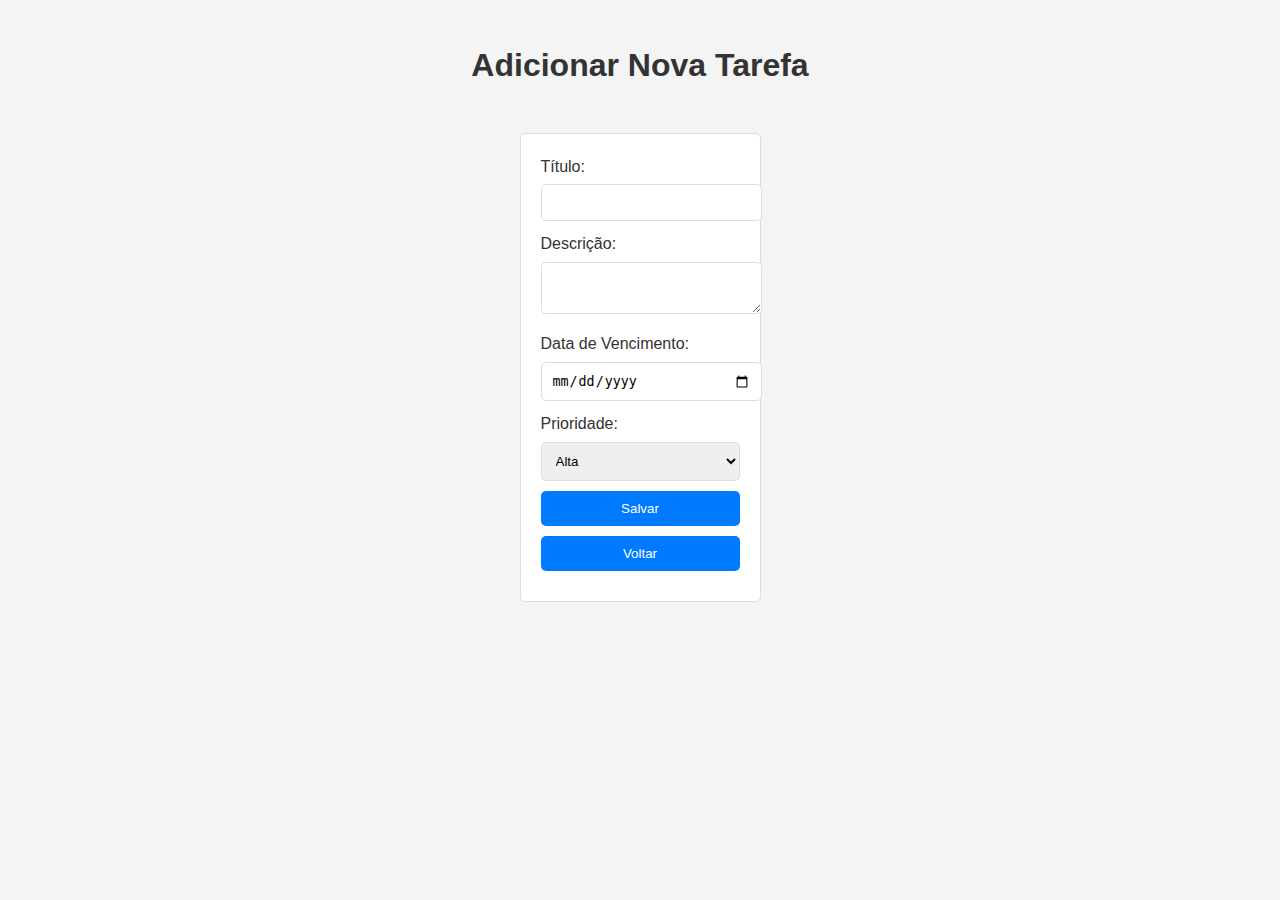
==== src/main/resources/templates/addTask.html @ fa02777a "Primeiro commit" ====
<!DOCTYPE html>
<html lang="en">
<head>
    <meta charset="UTF-8">
    <meta name="viewport" content="width=device-width, initial-scale=1.0">
    <title>Adicionar Tarefa</title>
    <link rel="stylesheet" href="../static/css/styles.css">
</head>
<body>
    <h1>Adicionar Nova Tarefa</h1>
    <form id="add-task-form">
        <label for="title">Título:</label>
        <input type="text" id="title" name="title" required>
        <br>
        <label for="description">Descrição:</label>
        <textarea id="description" name="description" required></textarea>
        <br>
        <label for="dueDate">Data de Vencimento:</label>
        <input type="date" id="dueDate" name="dueDate" required>
        <br>
        <label for="priority">Prioridade:</label>
        <select id="priority" name="priority">
            <option value="Alta">Alta</option>
            <option value="Média">Média</option>
            <option value="Baixa">Baixa</option>
        </select>
        <br>
        <button type="submit">Salvar</button>
        <button type="button" onclick="window.location.href = '../templates/home.html'">Voltar</button>
    </form>
    <p id="add-task-error" class="error"></p>
</body>
<script>
    document.getElementById("add-task-form").addEventListener("submit", async function (e) {
        e.preventDefault();

        const title = document.getElementById("title").value;
        const description = document.getElementById("description").value;
        const dueDate = document.getElementById("dueDate").value;
        const priority = document.getElementById("priority").value;

        try {
            const response = await fetch("http://localhost:8080/tasks", {
                method: "POST",
                headers: {
                    "Content-Type": "application/x-www-form-urlencoded",
                },
                body: `title=${title}&description=${description}&dueDate=${dueDate}&priority=${priority}`,
            });

            if (!response.ok) {
                throw new Error(`Erro ao salvar tarefa. Status: ${response.status}`);
            }

            alert("Tarefa adicionada com sucesso!");
            window.location.href = "../templates/home.html";
        } catch (error) {
            console.error("Erro ao salvar tarefa:", error);
            document.getElementById("add-task-error").textContent = "Erro ao salvar tarefa. Tente novamente.";
        }
    });
</script>
</html>
---- src/main/resources/static/css/styles.css ----
body {
    font-family: Arial, sans-serif;
    line-height: 1.6;
    background-color: #f4f4f4;
    color: #333;
    margin: 0;
    padding: 0;
    display: flex;
    flex-direction: column;
    align-items: center;
}

h1 {
    margin-top: 20px;
}

form {
    max-width: 400px;
    margin: 20px auto;
    padding: 20px;
    background: #fff;
    border: 1px solid #ddd;
    border-radius: 5px;
}

label {
    display: block;
    margin-bottom: 5px;
}

input, textarea, select, button {
    width: 100%;
    padding: 10px;
    margin-bottom: 10px;
    border: 1px solid #ddd;
    border-radius: 5px;
}

button {
    background-color: #007BFF;
    color: white;
    border: none;
    cursor: pointer;
}

button:hover {
    background-color: #0056b3;
}

table {
    width: 100%;
    margin-top: 20px;
    border-collapse: collapse;
}

table, th, td {
    border: 1px solid #ddd;
    text-align: left;
}

th, td {
    padding: 10px;
}

body {
    font-family: Arial, sans-serif;
    margin: 20px;
    background-color: #f4f4f4;
}

h1 {
    text-align: center;
    color: #333;
}

table {
    width: 100%;
    border-collapse: collapse;
    margin: 20px 0;
}

th, td {
    padding: 10px;
    text-align: left;
}

th {
    background-color: #007BFF;
    color: #fff;
}

tr:nth-child(even) {
    background-color: #f9f9f9;
}

tr:hover {
    background-color: #f1f1f1;
}
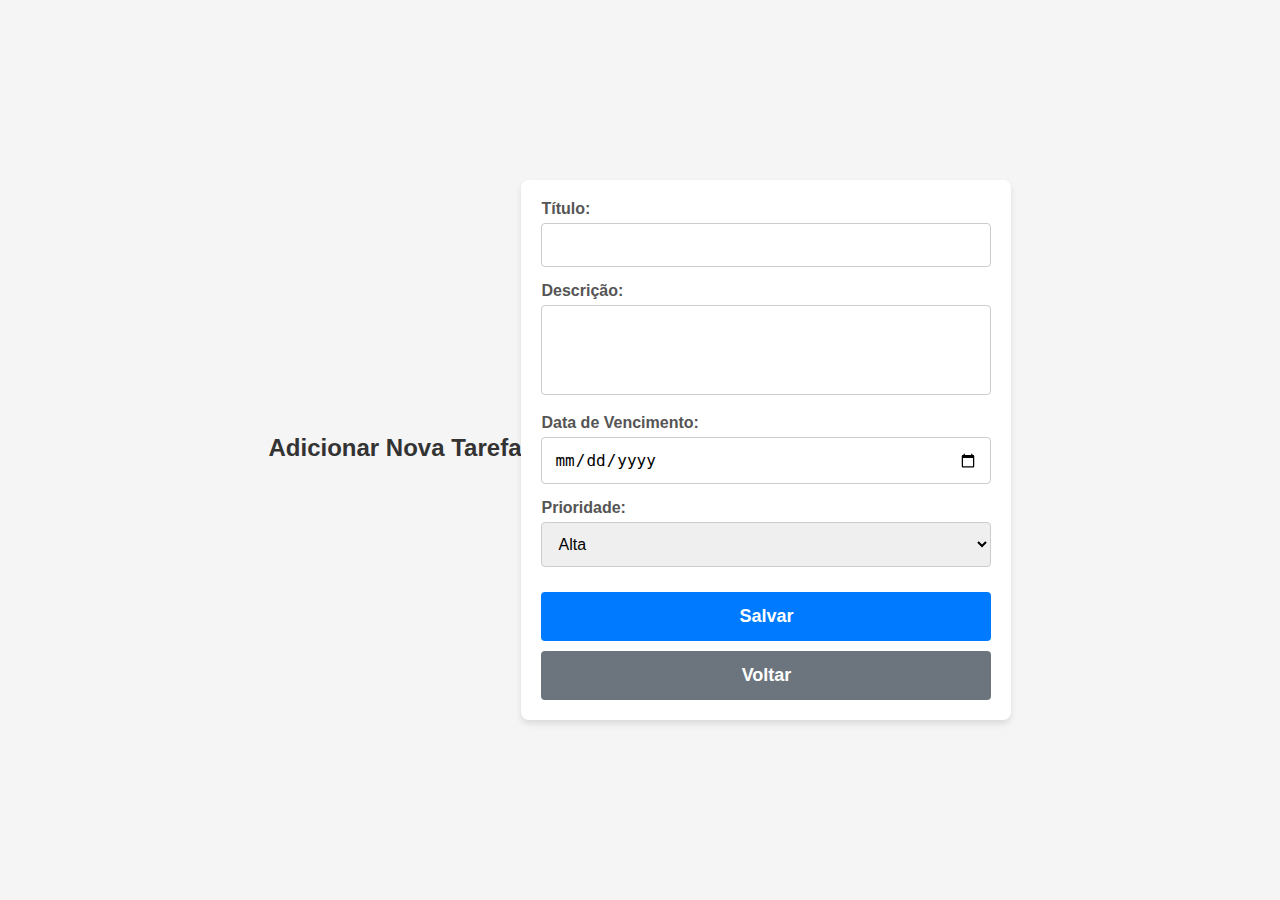
==== commit d5bc1923: "Métodos novos para relatórios" ====
--- a/src/main/resources/templates/addTask.html
+++ b/src/main/resources/templates/addTask.html
@@ -4,7 +4,7 @@
     <meta charset="UTF-8">
     <meta name="viewport" content="width=device-width, initial-scale=1.0">
     <title>Adicionar Tarefa</title>
-    <link rel="stylesheet" href="../static/css/styles.css">
+    <link rel="stylesheet" href="../static/css/addTask.css">
 </head>
 <body>
     <h1>Adicionar Nova Tarefa</h1>
@@ -26,7 +26,7 @@
         </select>
         <br>
         <button type="submit">Salvar</button>
-        <button type="button" onclick="window.location.href = '../templates/home.html'">Voltar</button>
+        <button type="button" onclick="window.location.href = '../templates/tasks.html'">Voltar</button>
     </form>
     <p id="add-task-error" class="error"></p>
 </body>
@@ -53,7 +53,7 @@
             }
 
             alert("Tarefa adicionada com sucesso!");
-            window.location.href = "../templates/home.html";
+            window.location.href = "../templates/tasks.html";
         } catch (error) {
             console.error("Erro ao salvar tarefa:", error);
             document.getElementById("add-task-error").textContent = "Erro ao salvar tarefa. Tente novamente.";
--- a/src/main/resources/static/css/addTask.css
+++ b/src/main/resources/static/css/addTask.css
@@ -0,0 +1,72 @@
+body {
+    font-family: Arial, sans-serif;
+    background-color: #f5f5f5;
+    margin: 0;
+    padding: 0;
+    display: flex;
+    justify-content: center;
+    align-items: center;
+    height: 100vh;
+}
+
+form {
+    background-color: white;
+    padding: 20px;
+    border-radius: 8px;
+    box-shadow: 0 4px 6px rgba(0, 0, 0, 0.1);
+    width: 450px;
+}
+
+h1 {
+    text-align: center;
+    margin-bottom: 20px;
+    font-size: 24px;
+    color: #333;
+}
+
+label {
+    display: block;
+    font-weight: bold;
+    margin-bottom: 5px;
+    color: #555;
+}
+
+input, textarea, select {
+    width: 100%;
+    padding: 12px;
+    font-size: 16px;
+    border: 1px solid #ccc;
+    border-radius: 4px;
+    margin-bottom: 15px;
+    box-sizing: border-box;
+}
+
+textarea {
+    resize: none;
+    height: 90px;
+}
+
+button {
+    width: 100%;
+    padding: 14px;
+    font-size: 18px;
+    font-weight: bold;
+    color: white;
+    background-color: #007bff;
+    border: none;
+    border-radius: 4px;
+    cursor: pointer;
+    margin-top: 10px;
+}
+
+button:hover {
+    background-color: #0056b3;
+}
+
+button:last-child {
+    background-color: #6c757d;
+}
+
+button:last-child:hover {
+    background-color: #5a6268;
+}
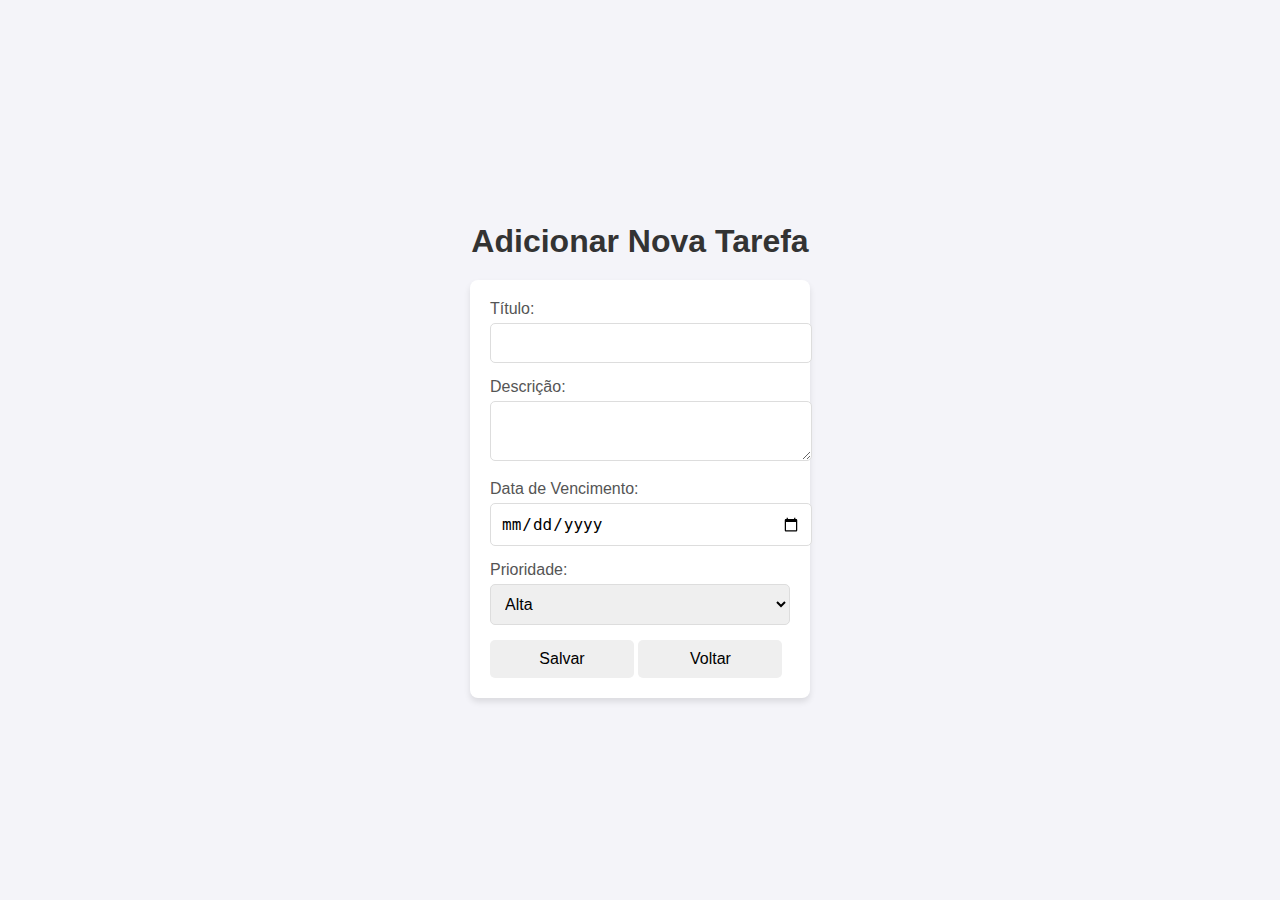
==== commit a98e755c: "Finalização do projeto" ====
--- a/src/main/resources/templates/addTask.html
+++ b/src/main/resources/templates/addTask.html
@@ -3,7 +3,7 @@
 <head>
     <meta charset="UTF-8">
     <meta name="viewport" content="width=device-width, initial-scale=1.0">
-    <title>Adicionar Tarefa</title>
+    <title>Adicionar Nova Tarefa</title>
     <link rel="stylesheet" href="../static/css/addTask.css">
 </head>
 <body>
@@ -11,53 +11,19 @@
     <form id="add-task-form">
         <label for="title">Título:</label>
         <input type="text" id="title" name="title" required>
-        <br>
         <label for="description">Descrição:</label>
         <textarea id="description" name="description" required></textarea>
-        <br>
         <label for="dueDate">Data de Vencimento:</label>
         <input type="date" id="dueDate" name="dueDate" required>
-        <br>
         <label for="priority">Prioridade:</label>
-        <select id="priority" name="priority">
+        <select id="priority" name="priority" required>
             <option value="Alta">Alta</option>
             <option value="Média">Média</option>
             <option value="Baixa">Baixa</option>
         </select>
-        <br>
         <button type="submit">Salvar</button>
-        <button type="button" onclick="window.location.href = '../templates/tasks.html'">Voltar</button>
+        <button type="button" onclick="window.location.href='tasks.html'">Voltar</button>
     </form>
-    <p id="add-task-error" class="error"></p>
+    <script src="../static/js/app.js"></script>
 </body>
-<script>
-    document.getElementById("add-task-form").addEventListener("submit", async function (e) {
-        e.preventDefault();
-
-        const title = document.getElementById("title").value;
-        const description = document.getElementById("description").value;
-        const dueDate = document.getElementById("dueDate").value;
-        const priority = document.getElementById("priority").value;
-
-        try {
-            const response = await fetch("http://localhost:8080/tasks", {
-                method: "POST",
-                headers: {
-                    "Content-Type": "application/x-www-form-urlencoded",
-                },
-                body: `title=${title}&description=${description}&dueDate=${dueDate}&priority=${priority}`,
-            });
-
-            if (!response.ok) {
-                throw new Error(`Erro ao salvar tarefa. Status: ${response.status}`);
-            }
-
-            alert("Tarefa adicionada com sucesso!");
-            window.location.href = "../templates/tasks.html";
-        } catch (error) {
-            console.error("Erro ao salvar tarefa:", error);
-            document.getElementById("add-task-error").textContent = "Erro ao salvar tarefa. Tente novamente.";
-        }
-    });
-</script>
 </html>
--- a/src/main/resources/static/css/addTask.css
+++ b/src/main/resources/static/css/addTask.css
@@ -1,72 +1,68 @@
 body {
     font-family: Arial, sans-serif;
-    background-color: #f5f5f5;
-    margin: 0;
-    padding: 0;
     display: flex;
+    flex-direction: column;
     justify-content: center;
     align-items: center;
     height: 100vh;
+    background-color: #f4f4f9;
+    margin: 0;
+    padding: 0;
+}
+
+h1 {
+    font-size: 2rem;
+    margin-bottom: 20px;
+    color: #333;
 }
 
 form {
-    background-color: white;
+    background-color: #fff;
     padding: 20px;
     border-radius: 8px;
     box-shadow: 0 4px 6px rgba(0, 0, 0, 0.1);
-    width: 450px;
-}
-
-h1 {
-    text-align: center;
-    margin-bottom: 20px;
-    font-size: 24px;
-    color: #333;
+    width: 300px;
 }
 
 label {
     display: block;
-    font-weight: bold;
     margin-bottom: 5px;
+    font-size: 1rem;
     color: #555;
 }
 
 input, textarea, select {
     width: 100%;
-    padding: 12px;
-    font-size: 16px;
-    border: 1px solid #ccc;
-    border-radius: 4px;
+    padding: 10px;
     margin-bottom: 15px;
-    box-sizing: border-box;
-}
-
-textarea {
-    resize: none;
-    height: 90px;
+    border: 1px solid #ddd;
+    border-radius: 5px;
+    font-size: 1rem;
 }
 
 button {
-    width: 100%;
-    padding: 14px;
-    font-size: 18px;
-    font-weight: bold;
-    color: white;
-    background-color: #007bff;
+    padding: 10px;
+    font-size: 1rem;
     border: none;
-    border-radius: 4px;
+    border-radius: 5px;
     cursor: pointer;
-    margin-top: 10px;
+    width: 48%;
 }
 
-button:hover {
+.save {
+    background-color: #28a745;
+    color: #fff;
+}
+
+.save:hover {
+    background-color: #218838;
+}
+
+.back {
+    background-color: #007bff;
+    color: #fff;
+}
+
+.back:hover {
     background-color: #0056b3;
 }
-
-button:last-child {
-    background-color: #6c757d;
-}
-
-button:last-child:hover {
-    background-color: #5a6268;
-}
